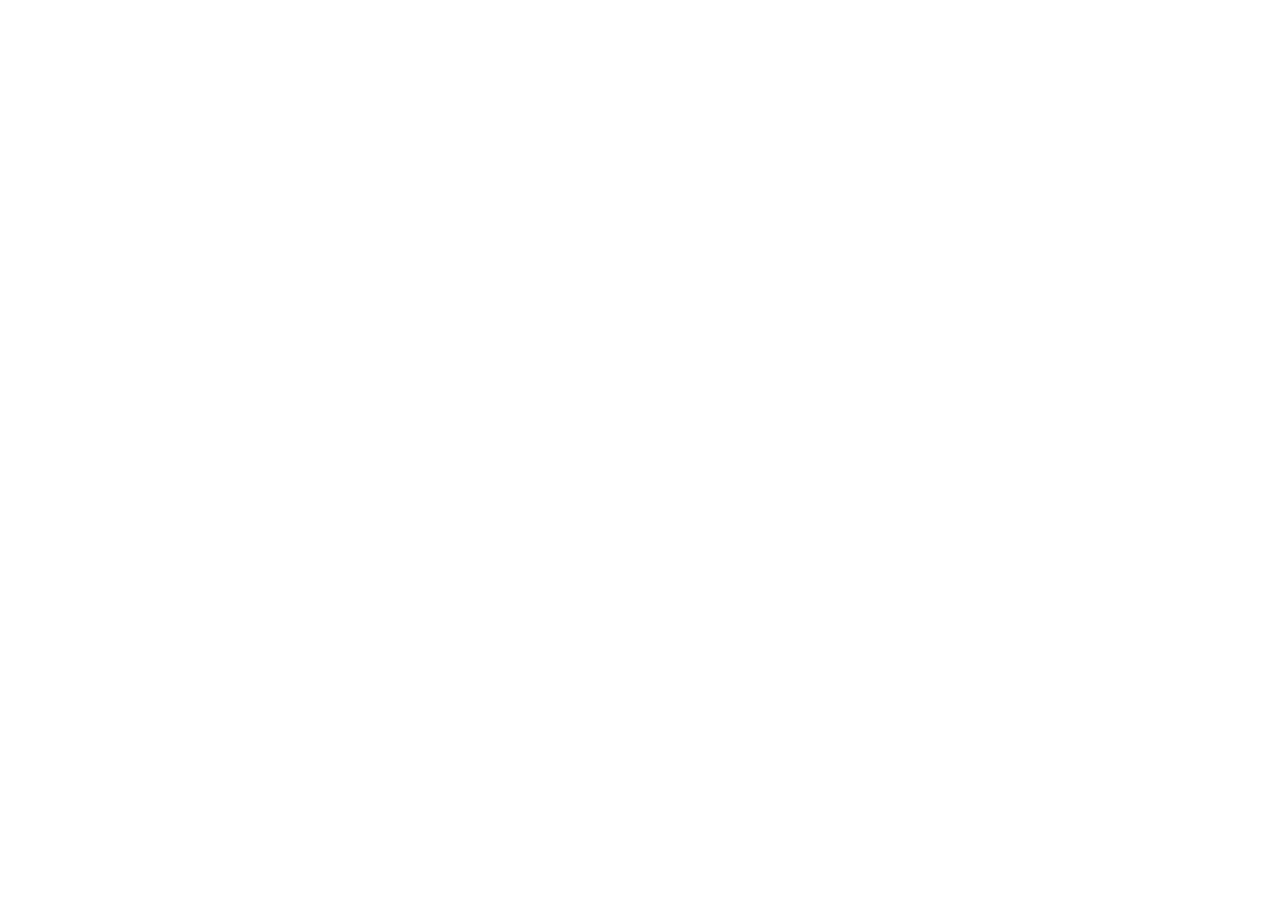
==== index.html @ fdbd83a9 "first" ====
<!DOCTYPE html>
<html lang="ko">
<head>
    <meta charset="UTF-8">
    <meta name="viewport" content="width=device-width, initial-scale=1.0">
    <title>Document</title>
</head>
<body>
    <header></header>
    <main></main>
    <footer></footer>
</body>
</html>
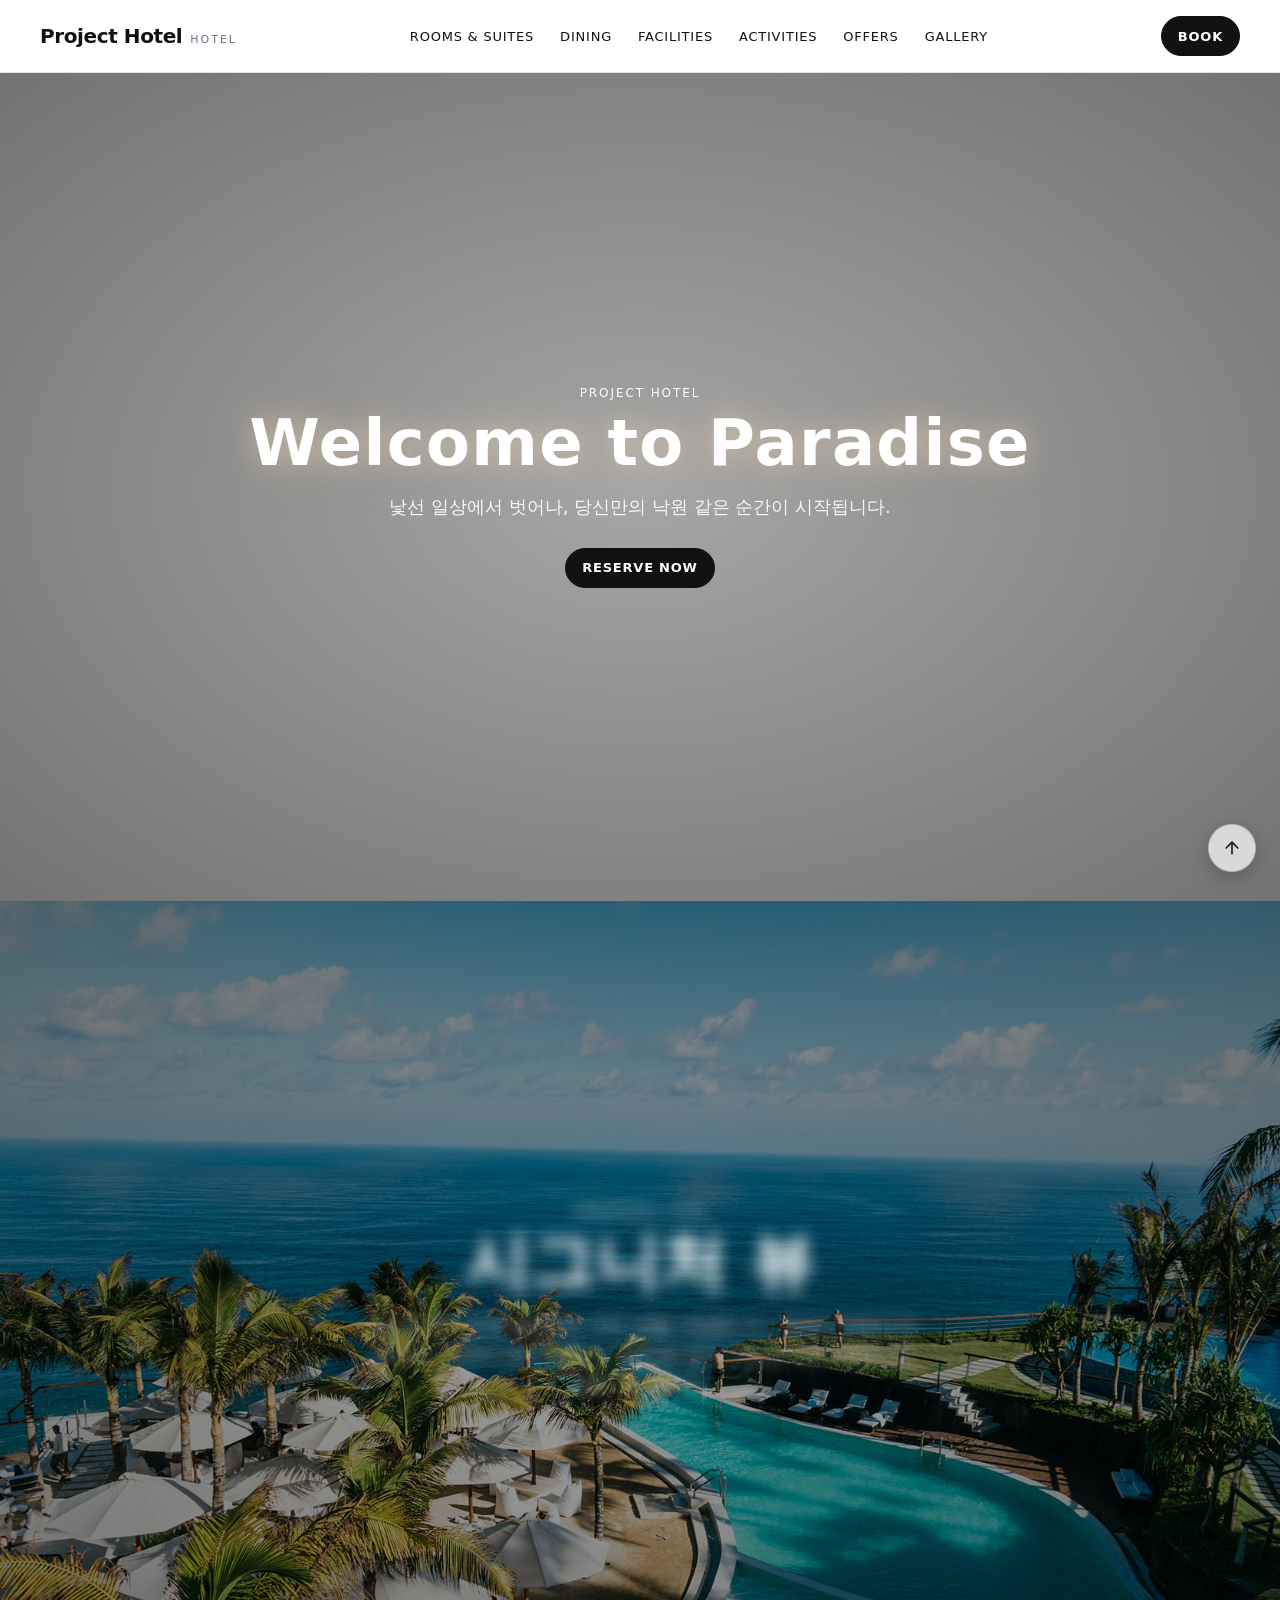
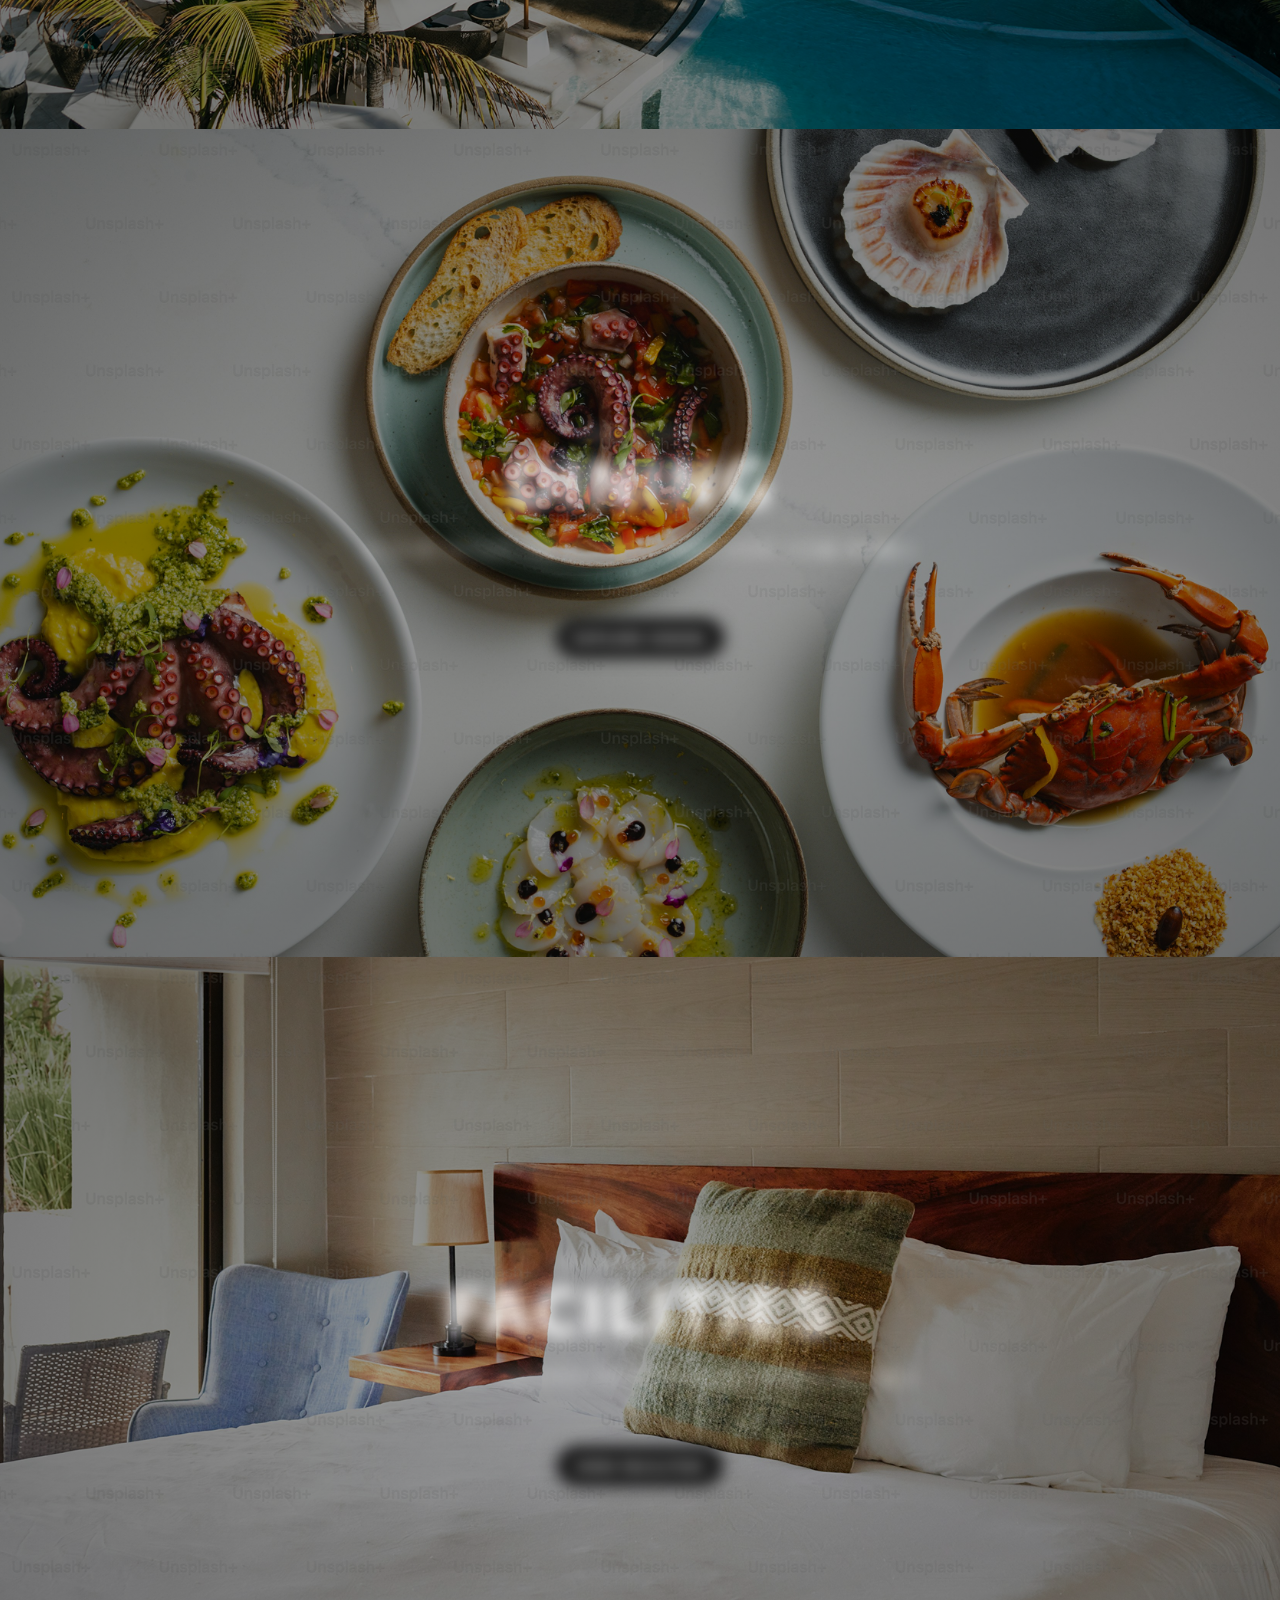
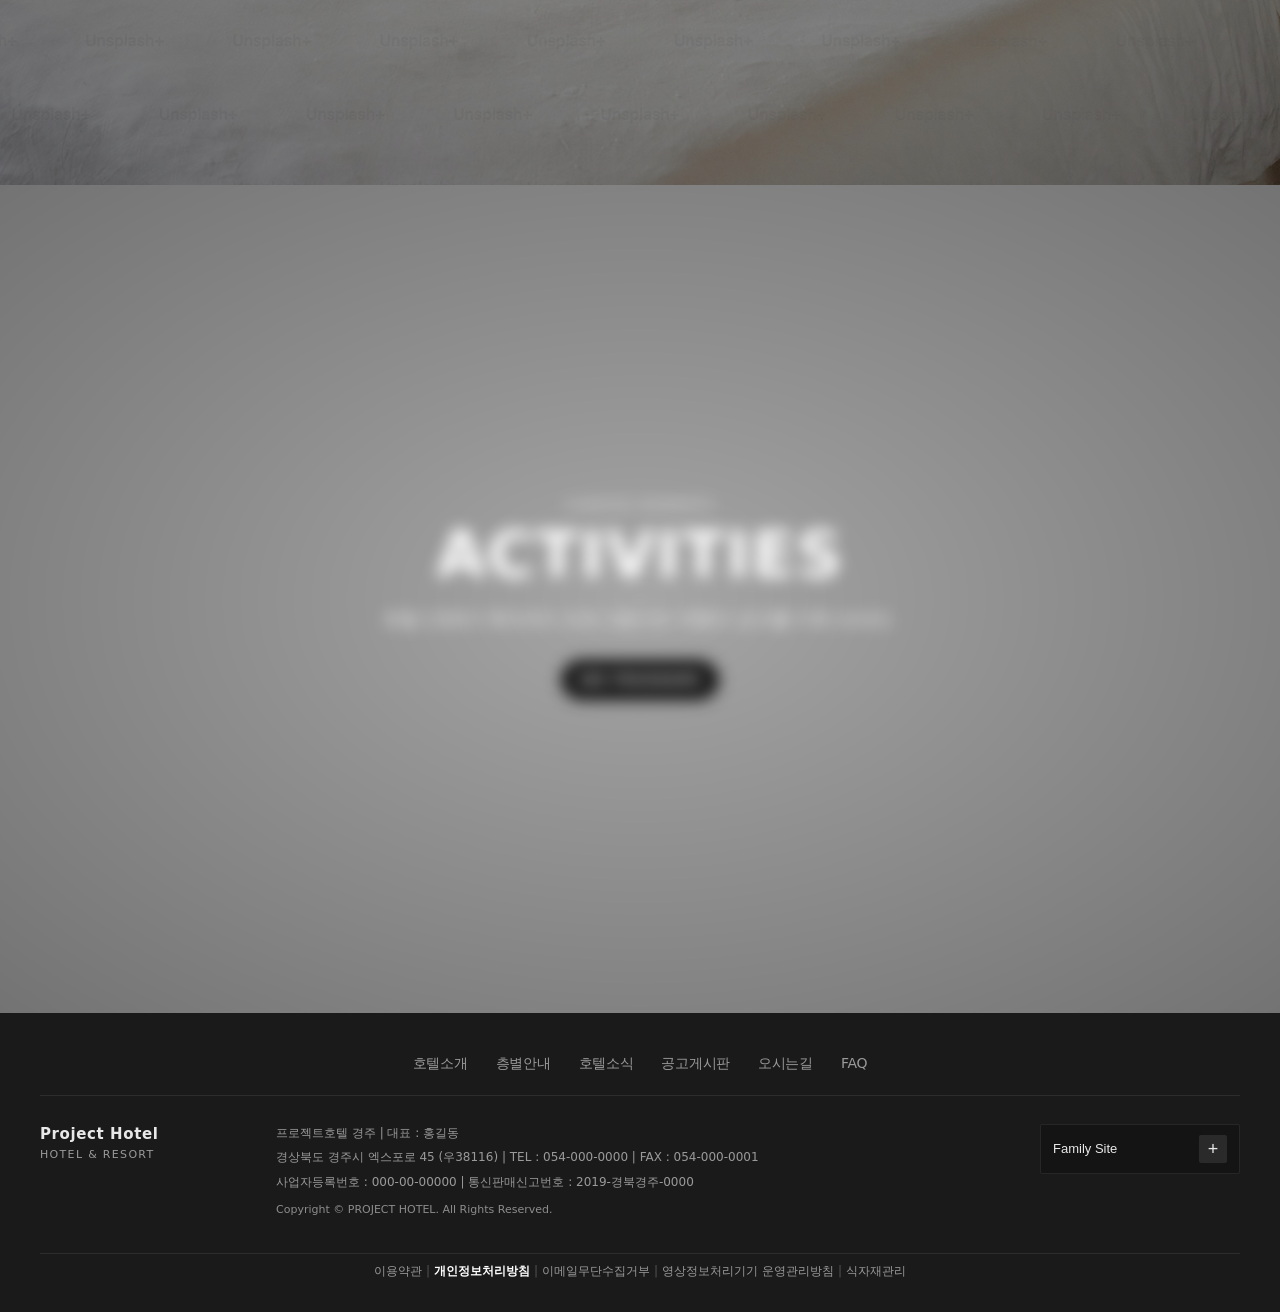
==== commit 54063673: "sub-page" ====
--- a/index.html
+++ b/index.html
@@ -4,10 +4,171 @@
     <meta charset="UTF-8">
     <meta name="viewport" content="width=device-width, initial-scale=1.0">
     <title>Document</title>
+    <link rel="stylesheet" href="./css/header.css">
+    <link rel="stylesheet" href="./css/footer.css">
 </head>
 <body>
-    <header></header>
-    <main></main>
-    <footer></footer>
+    <header class="site-header" role="banner" data-nav-open="false">
+        <div class="mobile-overlay" data-nav-overlay aria-hidden="true"></div>
+        <div class="container">
+            <div class="header-inner">
+                <a class="brand" href="./index.html" aria-label="Project Hotel 홈으로">
+                    <span class="brand-title">Project Hotel</span>
+                    <span class="brand-sub">Hotel</span>
+                </a>
+
+                <nav class="primary-nav" id="primaryNav" aria-label="주요 메뉴">
+                    <ul class="nav-list">
+                        <li><a class="nav-link" href="./sub01.html">ROOMS &amp; SUITES</a></li>
+                        <li><a class="nav-link" href="./sub02.html">DINING</a></li>
+                        <li><a class="nav-link" href="./sub03.html">FACILITIES</a></li>
+                        <li><a class="nav-link" href="./sub04.html">ACTIVITIES</a></li>
+                        <li><a class="nav-link" href="./sub05.html">OFFERS</a></li>
+                        <li><a class="nav-link" href="./sub06.html">GALLERY</a></li>
+                    </ul>
+                </nav>
+
+                <div class="header-actions">
+                    <button
+                        class="btn btn-ghost nav-toggle"
+                        type="button"
+                        aria-label="메뉴 열기"
+                        aria-controls="primaryNav"
+                        aria-expanded="false"
+                        data-nav-toggle
+                    >
+                        <span class="nav-toggle-inner" aria-hidden="true">
+                            <span class="nav-toggle-bar"></span>
+                            <span class="nav-toggle-bar"></span>
+                            <span class="nav-toggle-bar"></span>
+                        </span>
+                    </button>
+                    <a class="btn btn-primary" href="#book">BOOK</a>
+                </div>
+            </div>
+        </div>
+    </header>
+    <main class="hero-sections">
+        <section class="hero-section hero-section-1" id="rooms" aria-label="환영">
+            <div class="hero-overlay"></div>
+            <div class="container hero-content">
+                <p class="hero-kicker">Project Hotel</p>
+                <h1 class="hero-title">Welcome to Paradise</h1>
+                <p class="hero-description">낯선 일상에서 벗어나, 당신만의 낙원 같은 순간이 시작됩니다.</p>
+                <a class="btn btn-primary" href="#book">Reserve Now</a>
+            </div>
+        </section>
+
+        <section class="hero-section hero-section-2" aria-label="전망">
+            <div class="hero-overlay"></div>
+            <div class="container hero-content">
+                <p class="hero-kicker">Panoramic View</p>
+                <h2 class="hero-title">시그니처 뷰</h2>
+                <p class="hero-description">
+                    탁 트인 창 너머로 펼쳐지는 멋진 뷰를 자랑합니다. 객실과 라운지 어디에서나 하루의 빛과 풍경이
+                    그림처럼 담겨, 머무는 내내 특별한 전망을 선사합니다.
+                </p>
+            </div>
+        </section>
+
+        <section class="hero-section hero-section-dining" id="dining" aria-label="Dining">
+            <div class="hero-overlay"></div>
+            <div class="container hero-content">
+                <p class="hero-kicker">Project Hotel</p>
+                <h2 class="hero-title">DINING</h2>
+                <p class="hero-description">시그니처 다이닝과 계절 코스 메뉴로 특별한 미식의 시간을 완성합니다.</p>
+                <a class="btn btn-primary" href="#book">Explore Dining</a>
+            </div>
+        </section>
+
+        <section class="hero-section hero-section-3" id="facilities" aria-label="Facilities">
+            <div class="hero-overlay"></div>
+            <div class="container hero-content">
+                <p class="hero-kicker">Wellness &amp; Leisure</p>
+                <h2 class="hero-title">FACILITIES</h2>
+                <p class="hero-description">피트니스, 스파, 라운지까지 여정의 모든 순간을 여유롭게 채워드립니다.</p>
+                <a class="btn btn-primary" href="#book">View Facilities</a>
+            </div>
+        </section>
+
+        <section class="hero-section hero-section-4" id="activities" aria-label="Activities">
+            <div class="hero-overlay"></div>
+            <div class="container hero-content">
+                <p class="hero-kicker">Curated Moments</p>
+                <h2 class="hero-title">ACTIVITIES</h2>
+                <p class="hero-description">호텔 안팎의 액티비티 프로그램으로 여행의 깊이를 더해 보세요.</p>
+                <a class="btn btn-primary" href="#book">See Programs</a>
+            </div>
+        </section>
+    </main>
+    <footer class="site-footer" role="contentinfo">
+        <div id="book" class="footer-book-anchor" aria-hidden="true"></div>
+        <div class="footer-inner">
+            <nav class="footer-top-nav" aria-label="푸터 안내 링크">
+                <ul class="footer-top-list">
+                    <li><a href="#">호텔소개</a></li>
+                    <li><a href="#">층별안내</a></li>
+                    <li><a href="#">호텔소식</a></li>
+                    <li><a href="#">공고게시판</a></li>
+                    <li><a href="#">오시는길</a></li>
+                    <li><a href="#">FAQ</a></li>
+                </ul>
+            </nav>
+
+            <hr class="footer-divider" />
+
+            <div class="footer-main">
+                <p class="footer-logo">
+                    Project Hotel
+                    <span>Hotel &amp; Resort</span>
+                </p>
+                <div class="footer-info">
+                    <p>프로젝트호텔 경주 | 대표 : 홍길동</p>
+                    <p>경상북도 경주시 엑스포로 45 (우38116) | TEL : 054-000-0000 | FAX : 054-000-0001</p>
+                    <p>사업자등록번호 : 000-00-00000 | 통신판매신고번호 : 2019-경북경주-0000</p>
+                    <p class="footer-copy">Copyright © PROJECT HOTEL. All Rights Reserved.</p>
+                </div>
+                <div class="footer-family" data-family-site>
+                    <button
+                        type="button"
+                        class="footer-family-toggle"
+                        data-family-toggle
+                        aria-expanded="false"
+                        aria-haspopup="true"
+                        aria-controls="footerFamilyList"
+                    >
+                        Family Site
+                        <span class="footer-family-icon" aria-hidden="true">+</span>
+                    </button>
+                    <ul id="footerFamilyList" class="footer-family-list" data-family-list hidden>
+                        <li><a href="#" target="_blank" rel="noopener noreferrer">그룹 공식 사이트</a></li>
+                        <li><a href="#" target="_blank" rel="noopener noreferrer">제휴 리조트</a></li>
+                        <li><a href="#" target="_blank" rel="noopener noreferrer">멤버십 프로그램</a></li>
+                    </ul>
+                </div>
+            </div>
+
+            <nav class="footer-legal" aria-label="법적 고지">
+                <a href="#">이용약관</a>
+                <span class="footer-legal-sep" aria-hidden="true">|</span>
+                <a href="#" class="is-emphasis">개인정보처리방침</a>
+                <span class="footer-legal-sep" aria-hidden="true">|</span>
+                <a href="#">이메일무단수집거부</a>
+                <span class="footer-legal-sep" aria-hidden="true">|</span>
+                <a href="#">영상정보처리기기 운영관리방침</a>
+                <span class="footer-legal-sep" aria-hidden="true">|</span>
+                <a href="#">식자재관리</a>
+            </nav>
+        </div>
+
+        <button type="button" class="footer-back-top" data-back-top aria-label="맨 위로">
+            <svg viewBox="0 0 24 24" fill="none" stroke="currentColor" stroke-width="2" aria-hidden="true">
+                <path d="M12 19V5M5 12l7-7 7 7" stroke-linecap="round" stroke-linejoin="round" />
+            </svg>
+        </button>
+    </footer>
+    <script src="./js/header.js" defer></script>
+    <script src="./js/sections.js" defer></script>
+    <script src="./js/footer.js" defer></script>
 </body>
 </html>
--- a/css/header.css
+++ b/css/header.css
@@ -0,0 +1,424 @@
+:root {
+  --container-max: 1200px;
+  --header-height: 72px;
+  --text: #111;
+  --muted: #6b7280;
+  --border: rgba(17, 17, 17, 0.12);
+  --bg: #fff;
+}
+
+* {
+  box-sizing: border-box;
+}
+
+body {
+  margin: 0;
+  font-family: system-ui, -apple-system, Segoe UI, Roboto, "Noto Sans KR", Arial, "Apple SD Gothic Neo",
+    "Malgun Gothic", sans-serif;
+  color: var(--text);
+  background: var(--bg);
+}
+
+.container {
+  width: min(var(--container-max), calc(100% - 48px));
+  margin-inline: auto;
+}
+
+.site-header {
+  position: sticky;
+  top: 0;
+  z-index: 50;
+  background: var(--bg);
+  border-bottom: 1px solid var(--border);
+}
+
+.header-inner {
+  height: var(--header-height);
+  display: flex;
+  align-items: center;
+  justify-content: space-between;
+  gap: 16px;
+}
+
+.brand {
+  display: inline-flex;
+  align-items: baseline;
+  gap: 8px;
+  text-decoration: none;
+  color: inherit;
+  white-space: nowrap;
+}
+
+.brand-title {
+  font-size: 20px;
+  font-weight: 750;
+  letter-spacing: -0.02em;
+}
+
+.brand-sub {
+  font-size: 11px;
+  color: var(--muted);
+  letter-spacing: 0.18em;
+  text-transform: uppercase;
+}
+
+.primary-nav {
+  flex: 1;
+  display: flex;
+  justify-content: center;
+}
+
+.nav-list {
+  list-style: none;
+  padding: 0;
+  margin: 0;
+  display: flex;
+  align-items: center;
+  gap: 22px;
+  flex-wrap: wrap;
+  justify-content: center;
+}
+
+.nav-link {
+  display: inline-block;
+  padding: 10px 2px;
+  text-decoration: none;
+  color: inherit;
+  font-size: 13px;
+  letter-spacing: 0.06em;
+  text-transform: uppercase;
+}
+
+.nav-link:hover,
+.nav-link:focus-visible {
+  text-decoration: underline;
+  text-underline-offset: 5px;
+}
+
+.header-actions {
+  display: flex;
+  align-items: center;
+  gap: 10px;
+  white-space: nowrap;
+}
+
+.btn {
+  display: inline-flex;
+  align-items: center;
+  justify-content: center;
+  height: 40px;
+  padding: 0 16px;
+  border-radius: 999px;
+  border: 1px solid rgba(17, 17, 17, 0.18);
+  background: transparent;
+  color: inherit;
+  text-decoration: none;
+  font-size: 13px;
+  font-weight: 650;
+  letter-spacing: 0.06em;
+  text-transform: uppercase;
+}
+
+.btn-primary {
+  background: #111;
+  color: #fff;
+  border-color: #111;
+}
+
+.btn-primary:hover,
+.btn-primary:focus-visible {
+  filter: brightness(1.08);
+}
+
+.btn-ghost {
+  border-color: rgba(17, 17, 17, 0.18);
+  background: transparent;
+}
+
+/* Desktop tighten */
+@media (max-width: 860px) {
+  .nav-list {
+    gap: 14px;
+  }
+
+  .nav-link {
+    font-size: 12px;
+  }
+}
+
+/* Mobile hamburger */
+.nav-toggle {
+  display: none;
+  width: 44px;
+  padding: 0;
+  border-radius: 999px;
+}
+
+.nav-toggle-inner {
+  width: 18px;
+  height: 12px;
+  display: grid;
+  align-content: space-between;
+}
+
+.nav-toggle-bar {
+  height: 2px;
+  border-radius: 999px;
+  background: currentColor;
+}
+
+.mobile-overlay {
+  position: fixed;
+  inset: 0;
+  background: rgba(0, 0, 0, 0.28);
+  opacity: 0;
+  pointer-events: none;
+  transition: opacity 160ms ease;
+}
+
+/* Full-page sections */
+.hero-sections {
+  scroll-snap-type: y mandatory;
+}
+
+.hero-section {
+  position: relative;
+  min-height: calc(100vh - var(--header-height));
+  display: flex;
+  align-items: center;
+  justify-content: center;
+  color: #fff;
+  background-size: cover;
+  background-position: center;
+  background-repeat: no-repeat;
+  scroll-snap-align: start;
+  scroll-margin-top: var(--header-height);
+  isolation: isolate;
+}
+
+.hero-section-1 {
+  background-image: url("../img/bg02_01.png");
+}
+
+.hero-section-2 {
+  background-image: url("../img/bg02_02.png");
+}
+
+.hero-section-dining {
+  background-image: url("../img/bg02_05.png");
+}
+
+.hero-section-3 {
+  background-image: url("../img/bg02_03.png");
+}
+
+.hero-section-4 {
+  background-image: url("../img/bg02_04.png");
+}
+
+.hero-overlay {
+  position: absolute;
+  inset: 0;
+  z-index: -1;
+  background: radial-gradient(ellipse at center, rgba(0, 0, 0, 0.35) 0%, rgba(0, 0, 0, 0.55) 100%);
+}
+
+.hero-content {
+  width: 100%;
+  padding: clamp(24px, 5vh, 48px) 0;
+  text-align: center;
+  display: flex;
+  flex-direction: column;
+  align-items: center;
+}
+
+.hero-kicker {
+  margin: 0 0 10px;
+  font-size: 12px;
+  letter-spacing: 0.16em;
+  text-transform: uppercase;
+  opacity: 0.92;
+}
+
+.hero-title {
+  margin: 0;
+  font-size: clamp(30px, 6vw, 64px);
+  line-height: 1.05;
+  letter-spacing: 0.02em;
+}
+
+.hero-description {
+  margin: 16px auto 26px;
+  max-width: 560px;
+  font-size: clamp(14px, 1.8vw, 18px);
+  line-height: 1.6;
+  color: rgba(255, 255, 255, 0.92);
+}
+
+/* 섹션 진입 시 텍스트 애니메이션 */
+.hero-section:not(.is-inview) .hero-content > * {
+  opacity: 0;
+  transform: translateY(36px);
+  filter: blur(8px);
+}
+
+.hero-section.is-inview .hero-content > * {
+  animation: heroContentReveal 0.88s cubic-bezier(0.22, 1, 0.36, 1) forwards;
+}
+
+.hero-section.is-inview .hero-content > *:nth-child(1) {
+  animation-delay: 0.06s;
+}
+
+.hero-section.is-inview .hero-content > *:nth-child(2) {
+  animation-delay: 0.18s;
+}
+
+.hero-section.is-inview .hero-content > *:nth-child(3) {
+  animation-delay: 0.3s;
+}
+
+.hero-section.is-inview .hero-content > *:nth-child(4) {
+  animation-delay: 0.42s;
+}
+
+@keyframes heroContentReveal {
+  to {
+    opacity: 1;
+    transform: translateY(0);
+    filter: blur(0);
+  }
+}
+
+/* 첫 섹션 타이틀 추가 연출 (nth-child 규칙보다 구체적으로 덮어씀) */
+.hero-section-1.is-inview .hero-content .hero-title {
+  animation:
+    heroContentReveal 0.88s cubic-bezier(0.22, 1, 0.36, 1) 0.18s forwards,
+    welcomeTitleGlow 2.4s ease-out 0.35s forwards;
+}
+
+@keyframes welcomeTitleGlow {
+  0% {
+    text-shadow: 0 0 0 rgba(255, 240, 200, 0);
+  }
+
+  100% {
+    text-shadow:
+      0 0 28px rgba(255, 230, 190, 0.45),
+      0 0 64px rgba(255, 200, 140, 0.22);
+  }
+}
+
+@media (prefers-reduced-motion: reduce) {
+  .hero-section:not(.is-inview) .hero-content > *,
+  .hero-section.is-inview .hero-content > * {
+    animation: none;
+    opacity: 1;
+    transform: none;
+    filter: none;
+  }
+
+  .hero-section-1.is-inview .hero-content .hero-title {
+    animation: none;
+    text-shadow: none;
+  }
+}
+
+/* 모바일에서는 중앙 nav를 드롭다운으로 */
+@media (max-width: 768px) {
+  .header-inner {
+    justify-content: space-between;
+  }
+
+  .primary-nav {
+    position: absolute;
+    left: 0;
+    right: 0;
+    top: 100%;
+    background: var(--bg);
+    border-bottom: 1px solid var(--border);
+    transform: translateY(-8px);
+    opacity: 0;
+    pointer-events: none;
+    transition: transform 180ms ease, opacity 180ms ease;
+  }
+
+  .nav-list {
+    width: min(var(--container-max), calc(100% - 48px));
+    margin: 0 auto;
+    padding: 12px 0 18px;
+    flex-direction: column;
+    align-items: flex-start;
+    gap: 6px;
+  }
+
+  .nav-link {
+    width: 100%;
+    padding: 12px 2px;
+    font-size: 13px;
+    letter-spacing: 0.04em;
+  }
+
+  .nav-toggle {
+    display: inline-flex;
+    align-items: center;
+    justify-content: center;
+  }
+
+  /* 모바일에서는 BOOK은 유지하되, 버튼과 햄버거 둘 다 보이게 */
+  .header-actions {
+    gap: 8px;
+  }
+
+  .site-header[data-nav-open="true"] .primary-nav {
+    transform: translateY(0);
+    opacity: 1;
+    pointer-events: auto;
+  }
+
+  .site-header[data-nav-open="true"] .mobile-overlay {
+    opacity: 1;
+    pointer-events: auto;
+  }
+
+  /* 햄버거 -> X 간단 변형 */
+  .site-header[data-nav-open="true"] .nav-toggle-inner {
+    position: relative;
+    height: 18px;
+  }
+
+  .site-header[data-nav-open="true"] .nav-toggle-bar:nth-child(1) {
+    position: absolute;
+    top: 50%;
+    left: 0;
+    right: 0;
+    transform: translateY(-50%) rotate(45deg);
+  }
+
+  .site-header[data-nav-open="true"] .nav-toggle-bar:nth-child(2) {
+    opacity: 0;
+  }
+
+  .site-header[data-nav-open="true"] .nav-toggle-bar:nth-child(3) {
+    position: absolute;
+    top: 50%;
+    left: 0;
+    right: 0;
+    transform: translateY(-50%) rotate(-45deg);
+  }
+
+  .hero-section {
+    min-height: calc(100dvh - var(--header-height));
+    align-items: center;
+    justify-content: center;
+  }
+
+  .hero-content {
+    padding: clamp(20px, 4vh, 40px) 0;
+  }
+
+  .hero-description {
+    max-width: 100%;
+    margin: 14px auto 22px;
+  }
+}
--- a/css/footer.css
+++ b/css/footer.css
@@ -0,0 +1,261 @@
+/* Site footer — dark reference layout */
+.site-footer {
+  --footer-bg: #1a1a1a;
+  --footer-text: #9a9a9a;
+  --footer-text-bright: #e8e8e8;
+  --footer-border: rgba(255, 255, 255, 0.08);
+  --footer-max: 1200px;
+  position: relative;
+  background: var(--footer-bg);
+  color: var(--footer-text);
+  font-size: 13px;
+  line-height: 1.55;
+  padding: 40px 0 32px;
+}
+
+.site-footer a {
+  color: inherit;
+  text-decoration: none;
+}
+
+.site-footer a:hover,
+.site-footer a:focus-visible {
+  color: var(--footer-text-bright);
+  text-decoration: underline;
+  text-underline-offset: 3px;
+}
+
+.footer-book-anchor {
+  scroll-margin-top: var(--header-height, 72px);
+}
+
+.footer-inner {
+  width: min(var(--footer-max), calc(100% - 48px));
+  margin-inline: auto;
+}
+
+/* 상단 푸터 내비 */
+.footer-top-nav {
+  padding-bottom: 20px;
+}
+
+.footer-top-list {
+  list-style: none;
+  margin: 0;
+  padding: 0;
+  display: flex;
+  flex-wrap: wrap;
+  justify-content: center;
+  gap: 10px 28px;
+}
+
+.footer-top-list a {
+  font-size: 14px;
+  letter-spacing: -0.02em;
+}
+
+.footer-divider {
+  border: 0;
+  height: 1px;
+  margin: 0 0 28px;
+  background: var(--footer-border);
+}
+
+/* 메인 그리드: 로고 | 정보 | 패밀리 */
+.footer-main {
+  display: grid;
+  grid-template-columns: minmax(140px, 200px) 1fr auto;
+  gap: 28px 36px;
+  align-items: start;
+  padding-bottom: 28px;
+}
+
+.footer-logo {
+  margin: 0;
+  font-size: 15px;
+  font-weight: 700;
+  letter-spacing: 0.04em;
+  color: var(--footer-text-bright);
+  line-height: 1.35;
+}
+
+.footer-logo span {
+  display: block;
+  font-size: 11px;
+  font-weight: 500;
+  letter-spacing: 0.12em;
+  text-transform: uppercase;
+  color: var(--footer-text);
+  margin-top: 4px;
+}
+
+.footer-info {
+  font-size: 12px;
+  color: var(--footer-text);
+}
+
+.footer-info p {
+  margin: 0 0 6px;
+}
+
+.footer-copy {
+  margin-top: 10px !important;
+  font-size: 11px;
+  opacity: 0.9;
+}
+
+/* Family Site */
+.footer-family {
+  position: relative;
+  min-width: 200px;
+}
+
+.footer-family-toggle {
+  width: 100%;
+  display: flex;
+  align-items: center;
+  justify-content: space-between;
+  gap: 12px;
+  padding: 10px 12px;
+  border: 1px solid var(--footer-border);
+  border-radius: 2px;
+  background: #141414;
+  color: var(--footer-text-bright);
+  font-size: 13px;
+  cursor: pointer;
+  text-align: left;
+}
+
+.footer-family-toggle:hover,
+.footer-family-toggle:focus-visible {
+  border-color: rgba(255, 255, 255, 0.18);
+  outline: none;
+}
+
+.footer-family-icon {
+  flex: 0 0 28px;
+  height: 28px;
+  display: grid;
+  place-items: center;
+  background: #2a2a2a;
+  color: var(--footer-text-bright);
+  font-size: 18px;
+  font-weight: 300;
+  line-height: 1;
+  border-radius: 2px;
+  transition: transform 0.2s ease;
+}
+
+.footer-family[data-open="true"] .footer-family-icon {
+  transform: rotate(45deg);
+}
+
+.footer-family-list {
+  position: absolute;
+  right: 0;
+  left: 0;
+  top: calc(100% + 6px);
+  margin: 0;
+  padding: 6px 0;
+  list-style: none;
+  background: #222;
+  border: 1px solid var(--footer-border);
+  border-radius: 2px;
+  box-shadow: 0 10px 28px rgba(0, 0, 0, 0.45);
+  z-index: 20;
+}
+
+.footer-family-list[hidden] {
+  display: none;
+}
+
+.footer-family-list a {
+  display: block;
+  padding: 10px 14px;
+  font-size: 12px;
+}
+
+.footer-family-list a:hover,
+.footer-family-list a:focus-visible {
+  background: rgba(255, 255, 255, 0.06);
+}
+
+/* 하단 법적 링크 */
+.footer-legal {
+  display: flex;
+  flex-wrap: wrap;
+  align-items: center;
+  justify-content: center;
+  gap: 6px 4px;
+  padding-top: 8px;
+  border-top: 1px solid var(--footer-border);
+  font-size: 12px;
+}
+
+.footer-legal-sep {
+  color: rgba(255, 255, 255, 0.25);
+  user-select: none;
+}
+
+.footer-legal a.is-emphasis {
+  color: #fff;
+  font-weight: 600;
+}
+
+.footer-legal a.is-emphasis:hover,
+.footer-legal a.is-emphasis:focus-visible {
+  color: #fff;
+}
+
+/* 맨 위로 */
+.footer-back-top {
+  position: fixed;
+  right: 24px;
+  bottom: 28px;
+  z-index: 40;
+  width: 48px;
+  height: 48px;
+  border-radius: 50%;
+  border: 1px solid rgba(0, 0, 0, 0.12);
+  background: #d8d8d8;
+  color: #1a1a1a;
+  cursor: pointer;
+  display: grid;
+  place-items: center;
+  box-shadow: 0 6px 20px rgba(0, 0, 0, 0.2);
+  transition: transform 0.15s ease, background 0.15s ease;
+}
+
+.footer-back-top:hover,
+.footer-back-top:focus-visible {
+  background: #eaeaea;
+  transform: translateY(-2px);
+  outline: none;
+}
+
+.footer-back-top svg {
+  width: 20px;
+  height: 20px;
+}
+
+@media (max-width: 900px) {
+  .footer-main {
+    grid-template-columns: 1fr;
+  }
+
+  .footer-family {
+    min-width: 100%;
+    max-width: 320px;
+  }
+}
+
+@media (prefers-reduced-motion: reduce) {
+  .footer-back-top {
+    transition: none;
+  }
+
+  .footer-back-top:hover,
+  .footer-back-top:focus-visible {
+    transform: none;
+  }
+}
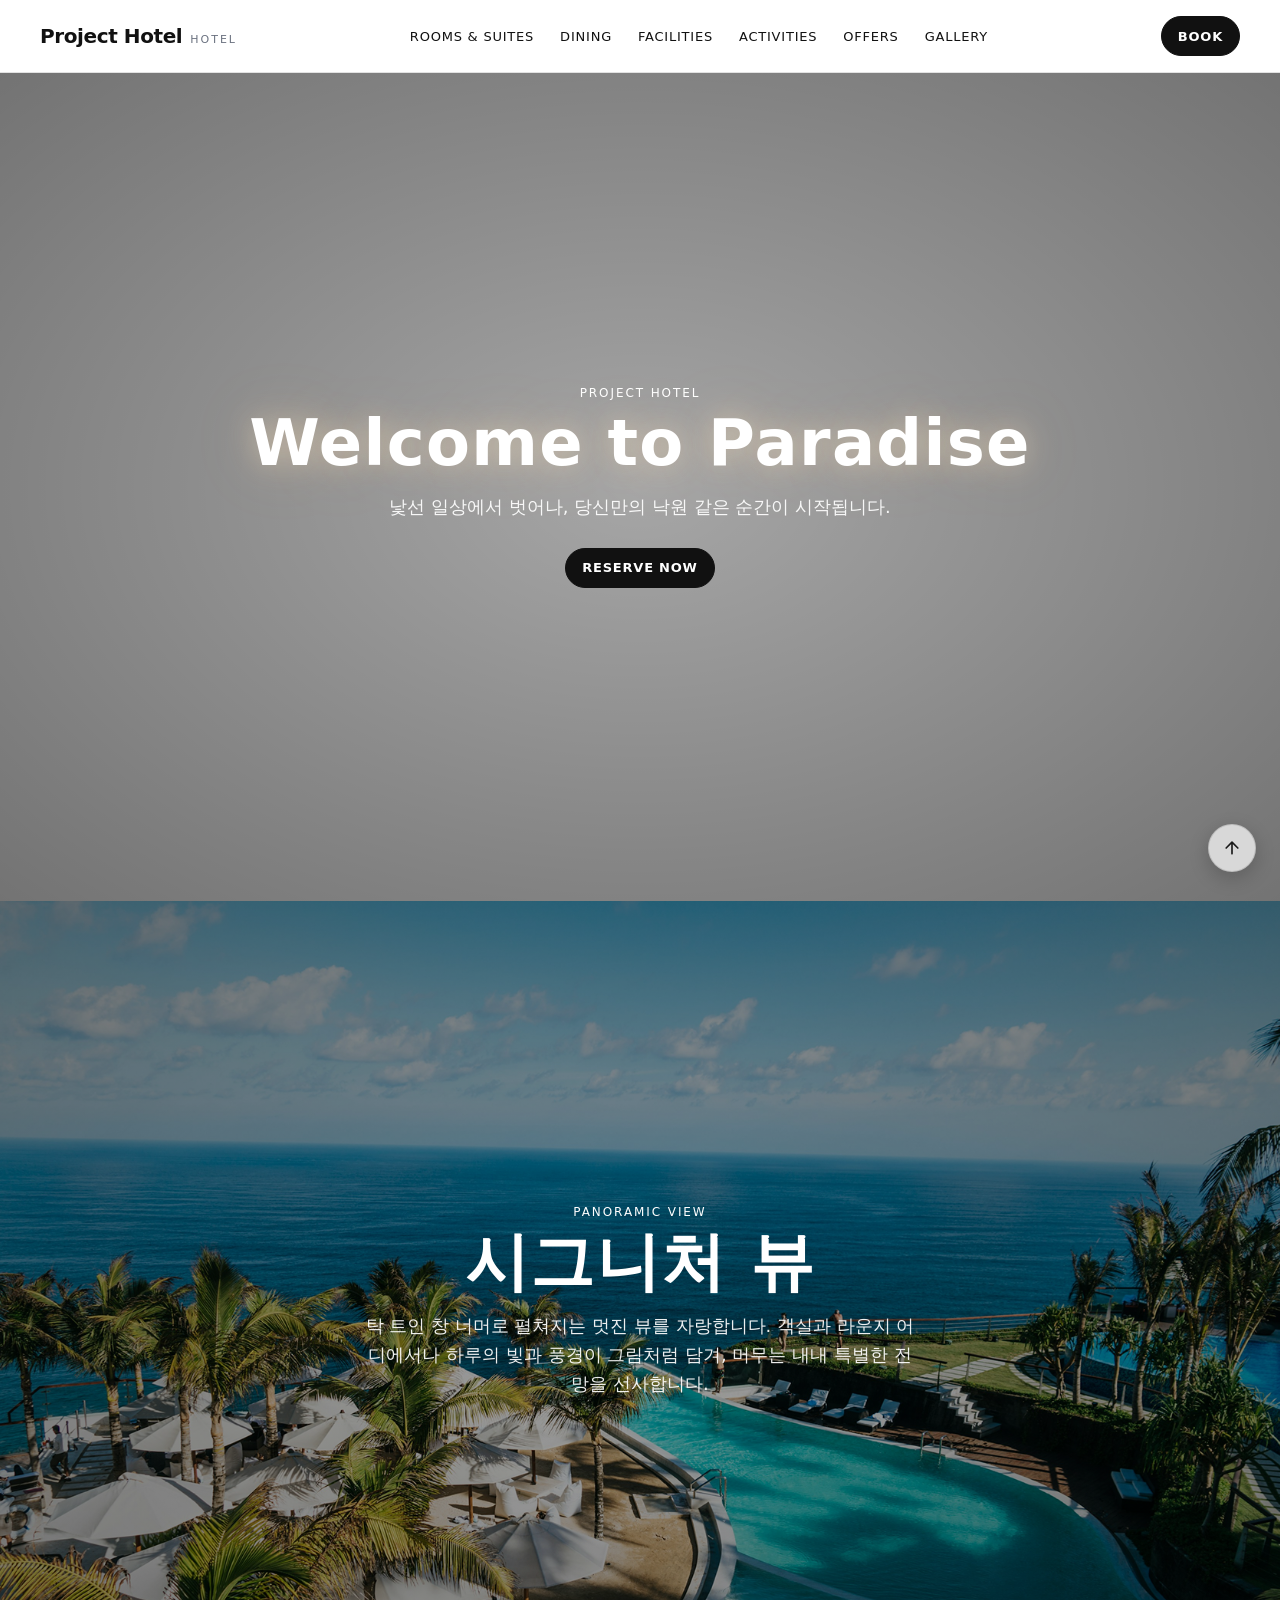
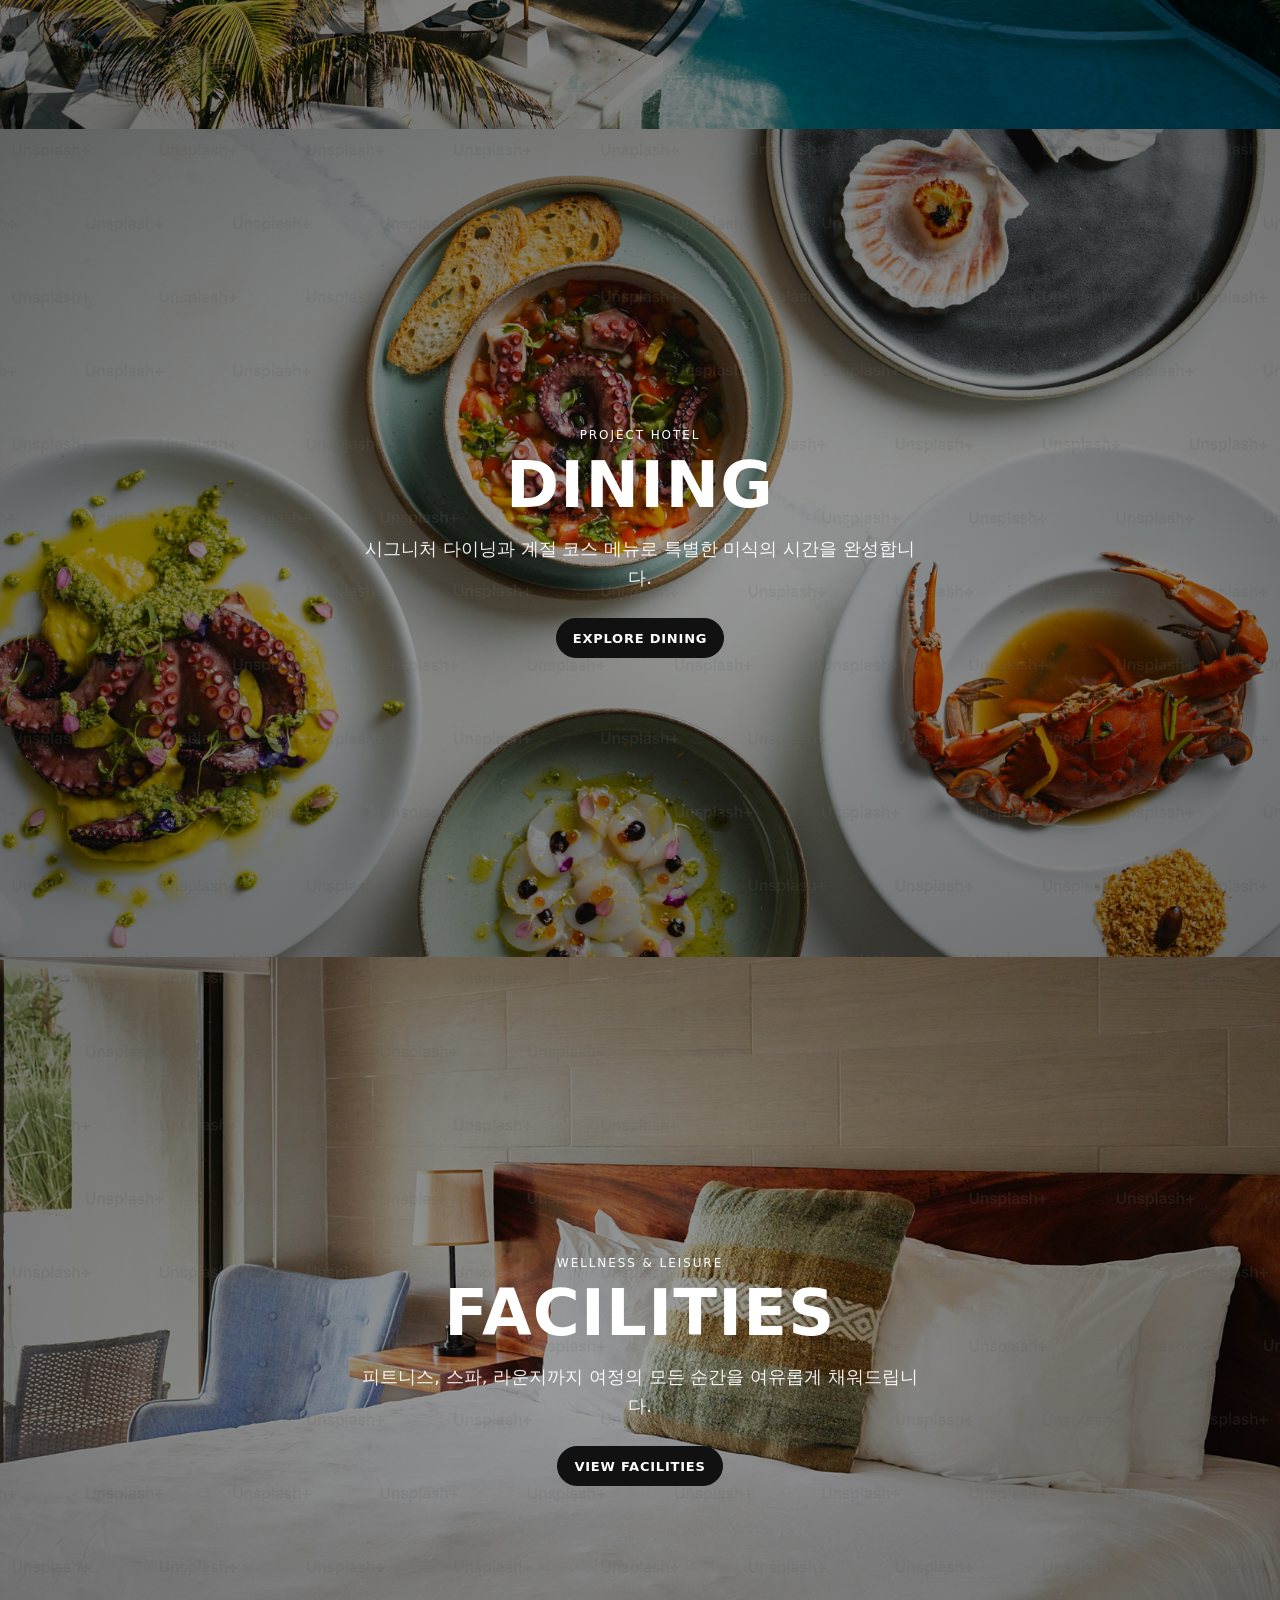
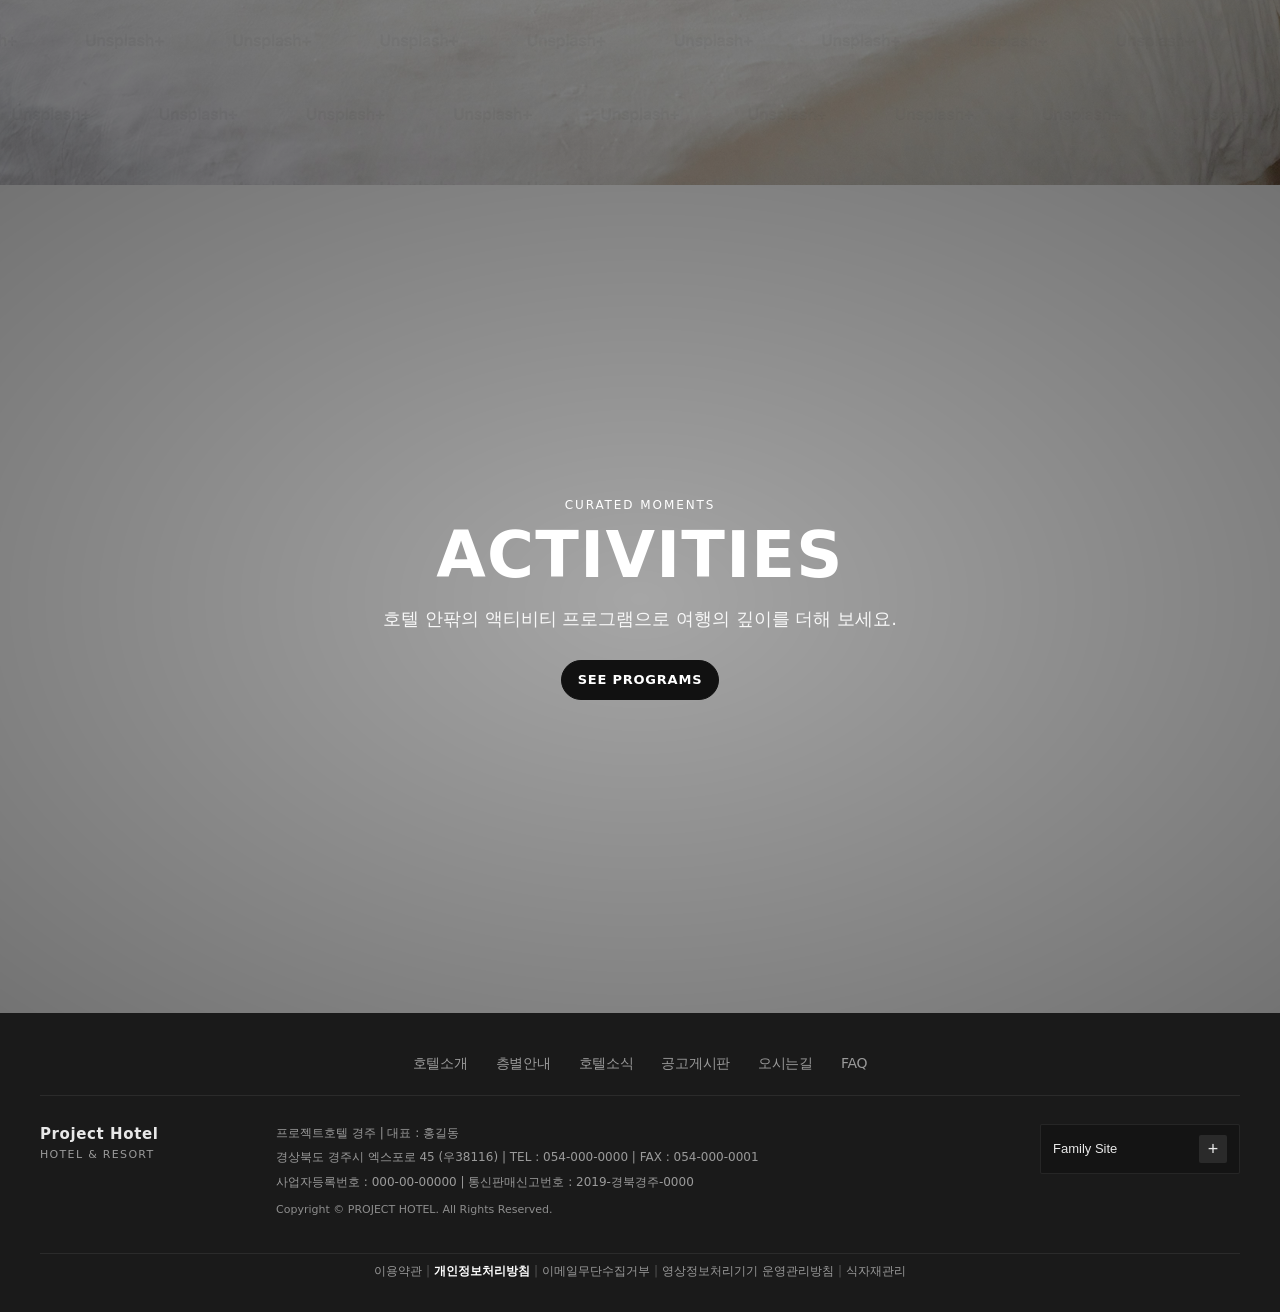
==== commit b712bfa7: "reserve" ====
--- a/index.html
+++ b/index.html
@@ -6,9 +6,10 @@
     <title>Document</title>
     <link rel="stylesheet" href="./css/header.css">
     <link rel="stylesheet" href="./css/footer.css">
+    <link rel="stylesheet" href="https://cdn.jsdelivr.net/npm/aos@2.3.4/dist/aos.css">
 </head>
 <body>
-    <header class="site-header" role="banner" data-nav-open="false">
+    <header class="site-header" role="banner" data-nav-open="false" data-aos="fade-down" data-aos-duration="700" data-aos-easing="ease-out-circ">
         <div class="mobile-overlay" data-nav-overlay aria-hidden="true"></div>
         <div class="container">
             <div class="header-inner">
@@ -103,7 +104,7 @@
     </main>
     <footer class="site-footer" role="contentinfo">
         <div id="book" class="footer-book-anchor" aria-hidden="true"></div>
-        <div class="footer-inner">
+        <div class="footer-inner" data-aos="fade-up" data-aos-easing="ease-out-circ">
             <nav class="footer-top-nav" aria-label="푸터 안내 링크">
                 <ul class="footer-top-list">
                     <li><a href="#">호텔소개</a></li>
@@ -168,7 +169,9 @@
         </button>
     </footer>
     <script src="./js/header.js" defer></script>
+    <script src="./js/footer.js" defer></script>
     <script src="./js/sections.js" defer></script>
-    <script src="./js/footer.js" defer></script>
+    <script src="https://cdn.jsdelivr.net/npm/aos@2.3.4/dist/aos.js" defer></script>
+    <script src="./js/aos-init.js" defer></script>
 </body>
 </html>
--- a/css/header.css
+++ b/css/header.css
@@ -176,6 +176,97 @@
   transition: opacity 160ms ease;
 }
 
+/* BOOK 예약 모달 */
+.book-modal {
+  position: fixed;
+  inset: 0;
+  z-index: 200;
+  display: grid;
+  place-items: center;
+  padding: 24px;
+  box-sizing: border-box;
+}
+
+.book-modal[hidden] {
+  display: none !important;
+}
+
+.book-modal__backdrop {
+  position: absolute;
+  inset: 0;
+  background: rgba(0, 0, 0, 0.5);
+  cursor: pointer;
+}
+
+.book-modal__panel {
+  position: relative;
+  width: min(100%, 400px);
+  padding: 28px 24px 24px;
+  border-radius: 14px;
+  background: #fff;
+  color: #111;
+  box-shadow: 0 24px 48px rgba(0, 0, 0, 0.2);
+  outline: none;
+}
+
+.book-modal__title {
+  margin: 0 0 20px;
+  font-size: 1.25rem;
+  font-weight: 700;
+  letter-spacing: -0.02em;
+  text-align: center;
+}
+
+.book-modal__actions {
+  display: flex;
+  flex-direction: column;
+  gap: 10px;
+}
+
+.book-modal__cta {
+  width: 100%;
+  height: 44px;
+  text-decoration: none;
+  font-size: 14px;
+  font-weight: 650;
+  letter-spacing: 0.02em;
+}
+
+.book-modal__cta--outline {
+  background: #fff;
+  color: #111;
+  border: 1px solid rgba(17, 17, 17, 0.22);
+}
+
+.book-modal__cta--outline:hover,
+.book-modal__cta--outline:focus-visible {
+  background: #f9fafb;
+}
+
+.book-modal__close {
+  position: absolute;
+  top: 10px;
+  right: 10px;
+  width: 40px;
+  height: 40px;
+  border: 0;
+  border-radius: 999px;
+  background: transparent;
+  color: #6b7280;
+  font-size: 26px;
+  line-height: 1;
+  cursor: pointer;
+  display: grid;
+  place-items: center;
+}
+
+.book-modal__close:hover,
+.book-modal__close:focus-visible {
+  background: #f3f4f6;
+  color: #111;
+  outline: none;
+}
+
 /* Full-page sections */
 .hero-sections {
   scroll-snap-type: y mandatory;
@@ -255,30 +346,30 @@
   color: rgba(255, 255, 255, 0.92);
 }
 
-/* 섹션 진입 시 텍스트 애니메이션 */
-.hero-section:not(.is-inview) .hero-content > * {
+/* 히어로: sections.js가 main에 .hero-scroll-anim 붙인 뒤에만 숨김 적용 (스크립트 미로드 시에도 글자 보임) */
+main.hero-sections.hero-scroll-anim .hero-section:not(.is-inview) .hero-content > * {
   opacity: 0;
   transform: translateY(36px);
   filter: blur(8px);
 }
 
-.hero-section.is-inview .hero-content > * {
-  animation: heroContentReveal 0.88s cubic-bezier(0.22, 1, 0.36, 1) forwards;
-}
-
-.hero-section.is-inview .hero-content > *:nth-child(1) {
+main.hero-sections.hero-scroll-anim .hero-section.is-inview .hero-content > * {
+  animation: heroContentReveal 0.88s cubic-bezier(0.075, 0.82, 0.165, 1) forwards;
+}
+
+main.hero-sections.hero-scroll-anim .hero-section.is-inview .hero-content > *:nth-child(1) {
   animation-delay: 0.06s;
 }
 
-.hero-section.is-inview .hero-content > *:nth-child(2) {
+main.hero-sections.hero-scroll-anim .hero-section.is-inview .hero-content > *:nth-child(2) {
   animation-delay: 0.18s;
 }
 
-.hero-section.is-inview .hero-content > *:nth-child(3) {
+main.hero-sections.hero-scroll-anim .hero-section.is-inview .hero-content > *:nth-child(3) {
   animation-delay: 0.3s;
 }
 
-.hero-section.is-inview .hero-content > *:nth-child(4) {
+main.hero-sections.hero-scroll-anim .hero-section.is-inview .hero-content > *:nth-child(4) {
   animation-delay: 0.42s;
 }
 
@@ -290,10 +381,9 @@
   }
 }
 
-/* 첫 섹션 타이틀 추가 연출 (nth-child 규칙보다 구체적으로 덮어씀) */
-.hero-section-1.is-inview .hero-content .hero-title {
+main.hero-sections.hero-scroll-anim .hero-section-1.is-inview .hero-content .hero-title {
   animation:
-    heroContentReveal 0.88s cubic-bezier(0.22, 1, 0.36, 1) 0.18s forwards,
+    heroContentReveal 0.88s cubic-bezier(0.075, 0.82, 0.165, 1) 0.18s forwards,
     welcomeTitleGlow 2.4s ease-out 0.35s forwards;
 }
 
@@ -310,15 +400,15 @@
 }
 
 @media (prefers-reduced-motion: reduce) {
-  .hero-section:not(.is-inview) .hero-content > *,
-  .hero-section.is-inview .hero-content > * {
+  main.hero-sections.hero-scroll-anim .hero-section:not(.is-inview) .hero-content > *,
+  main.hero-sections.hero-scroll-anim .hero-section.is-inview .hero-content > * {
     animation: none;
     opacity: 1;
     transform: none;
     filter: none;
   }
 
-  .hero-section-1.is-inview .hero-content .hero-title {
+  main.hero-sections.hero-scroll-anim .hero-section-1.is-inview .hero-content .hero-title {
     animation: none;
     text-shadow: none;
   }
